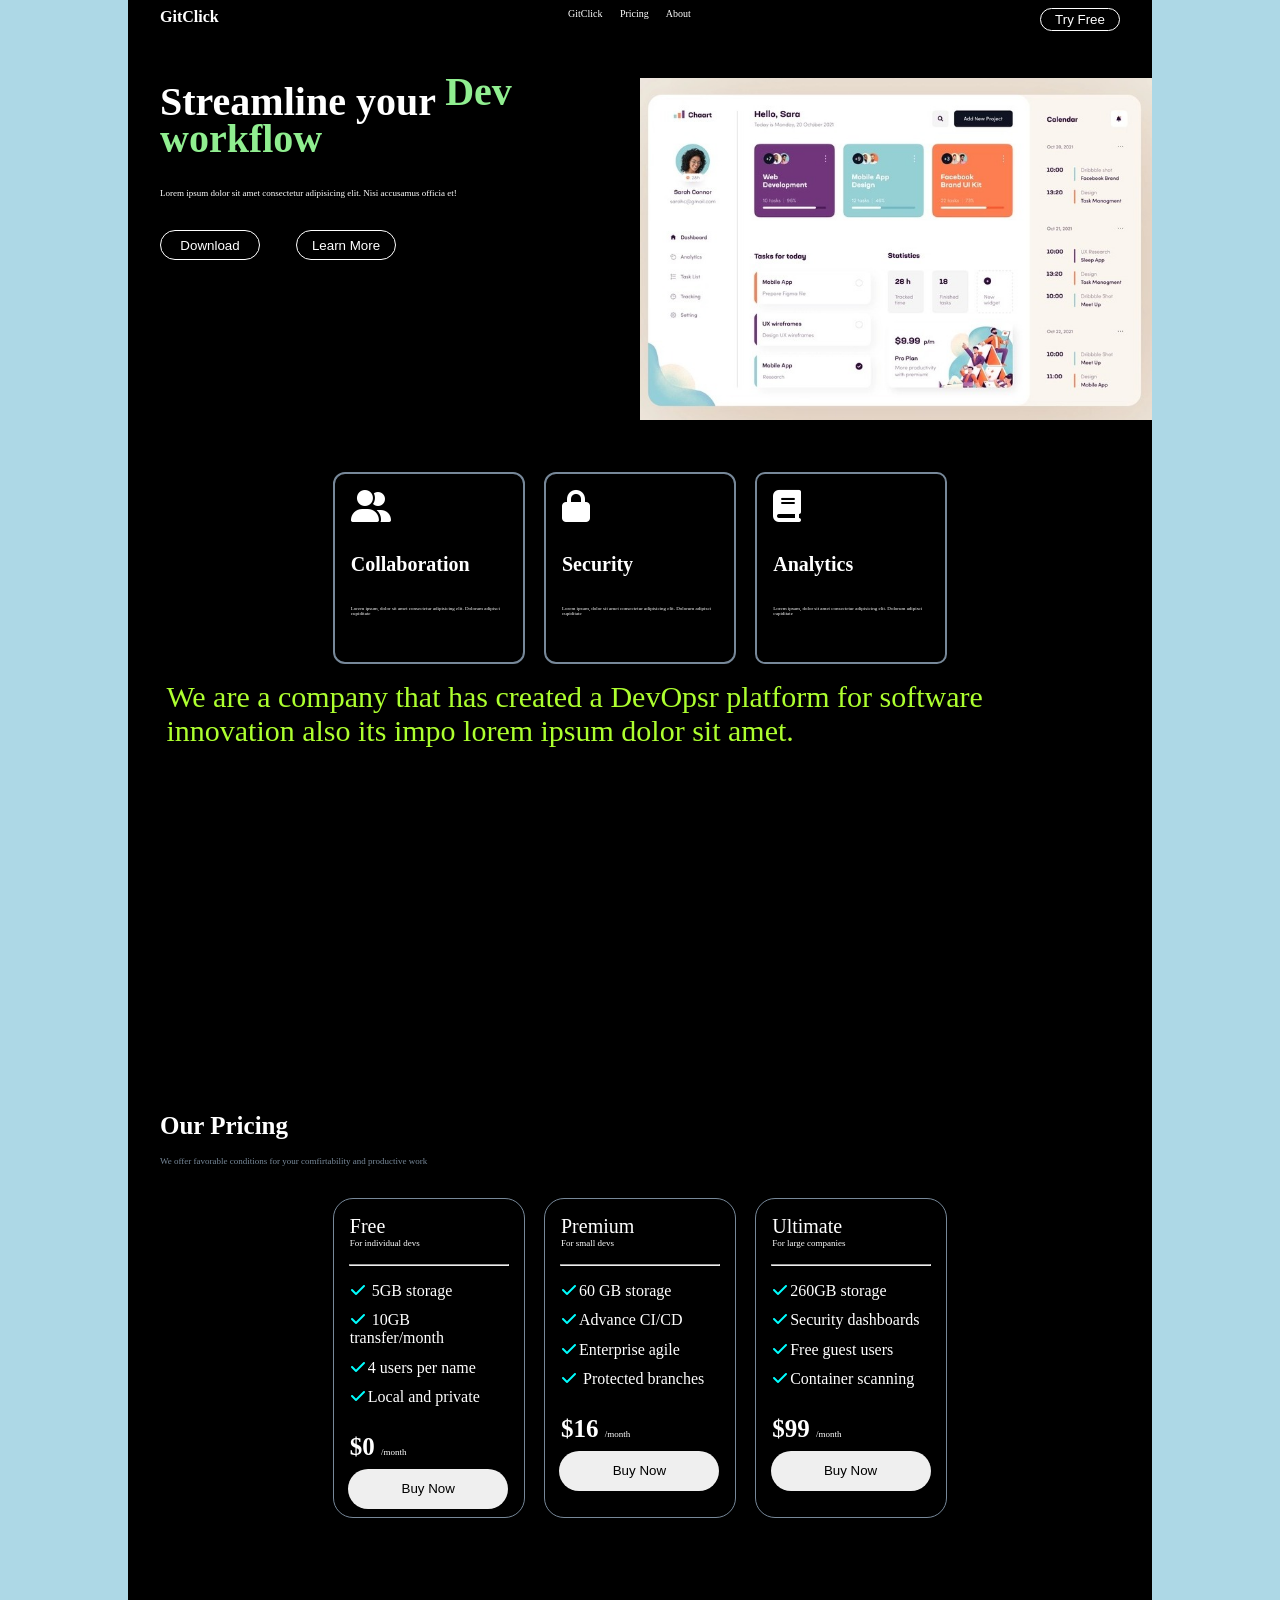
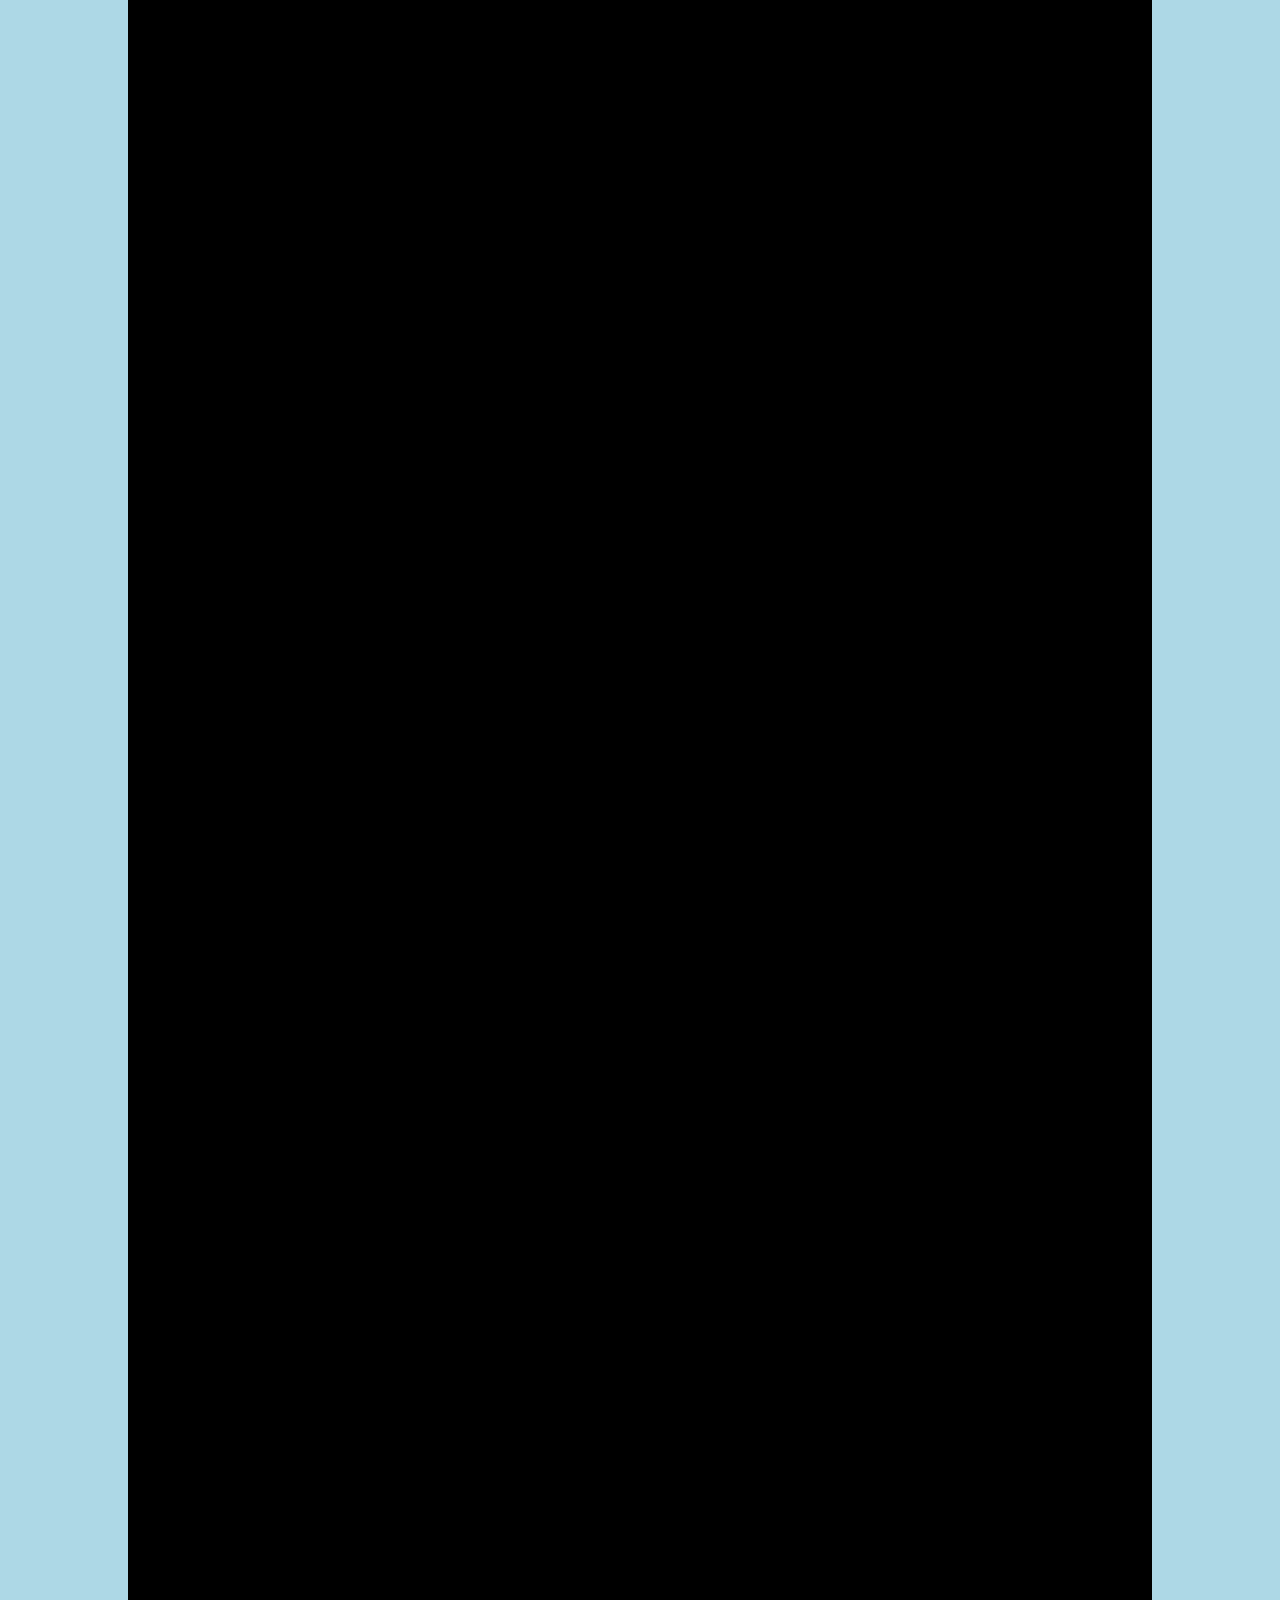
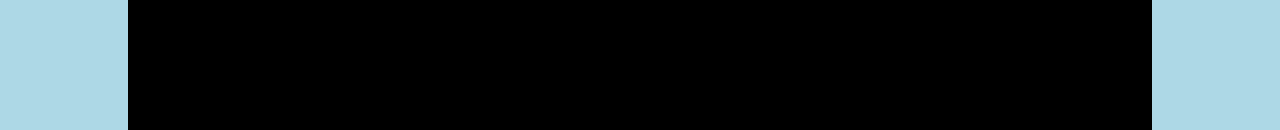
==== index.html @ 6a8b010f "added files" ====
<!DOCTYPE html>
<html lang="en">
<head>
    <meta charset="UTF-8">
    <meta http-equiv="X-UA-Compatible" content="IE=edge">
    <meta name="viewport" content="width=device-width, initial-scale=1.0">
    <title>Challenge</title>
    <link rel="stylesheet" href="./styles.css">
    <link rel="stylesheet" href="./fa/brands.css">
    <link rel="stylesheet" href="./fa/solid.css">
    <link rel="stylesheet" href="./fa/fontawesome.css">
</head>
<body>
    <nav>
        <div class="first-p">
            <p>GitClick</p>
        </div>
        <div class="center">
            <p>GitClick   Pricing   About</p>
            <!-- <p>pricing</p>
            <p>About</p> -->
        </div>
        <div class="nav-button">
            <button>Try Free</button>
        </div>
    </nav>

    <main>
        <aside class="first-aside">
            <h2>Streamline your <span>Dev workflow</span> </h2>           
            <p>Lorem ipsum dolor sit amet consectetur adipisicing elit. Nisi accusamus officia et!</p>
            <div class="main-button">
                <button>Download</button>
                <button>Learn More</button>
            </div>
        </aside>
        <aside class="second-aside">
            <div class="image-container">
                <img src="./imgs/WhatsApp Image 2023-02-22 at 16.59.52.jpg" alt="">
            </div>
        </aside>
    </main>

    <article>
        <div class="collaboration">
            <i class="fa-solid fa-user-group fa-2x"></i>
            <h4>Collaboration</h4>
            <p>Lorem ipsum, dolor sit amet consectetur adipisicing elit. Dolorum adipisci cupiditate </p>
        </div>
        <div class="security">
            <i class="fa-solid fa-lock fa-2x"></i>
            <h4>Security</h4>
            <p>Lorem ipsum, dolor sit amet consectetur adipisicing elit. Dolorum adipisci cupiditate </p>

        </div>
        <div class="analytics">
            <i class="fa-solid fa-book fa-2x"></i>
            <h4>Analytics</h4>
            <p>Lorem ipsum, dolor sit amet consectetur adipisicing elit. Dolorum adipisci cupiditate </p>
        </div>
    </article>

    <div class="company">
        <p>We are a company that has created a DevOpsr platform for software innovation also its impo lorem ipsum dolor sit amet.</p>
        <div class="images"></div>
    </div>

    <div class="our">
        <p>Our Pricing</p>
        <p>We offer favorable conditions for your comfirtability and productive work</p>
    </div>

    <div class="groups">
        <div class="free">
            <div class="free-text">

                <p>Free</p>
                <p>For individual devs</p>
            </div>
            <hr>
            <div class="check-container">                
                            <p>
                            <i class="fa-solid fa-check"></i> 5GB storage
                            </p>
                            <p>
                                <i class="fa-solid fa-check"></i> 10GB transfer/month
                            </p>
                            <p>
                                <i class="fa-solid fa-check"></i>4 users per name
                            </p>
                            <p>
                                <i class="fa-solid fa-check"></i>Local and private
                            </p>
            </div>
            <div class="zero-dollar">
                <p>$0 <span class="month">/month</span></p>
            </div>
            <button>Buy Now</button>
        </div>
        <div class="Premium">
            <div class="premium-text">
                <p>Premium</p>
                <p>For small devs</p>
            </div>
            <hr>
            <div class="check-container">
                <p>
                    <i class="fa-solid fa-check"></i>60 GB storage
                </p>
                <p>
                    <i class="fa-solid fa-check"></i>Advance CI/CD
                </p>
                <p>
                    <i class="fa-solid fa-check"></i>Enterprise agile
                </p>
                <p>
                    <i class="fa-solid fa-check"></i> Protected branches
                </p>
            </div>
            <div class="zero-dollar">
                <p>$16 <span class="month">/month</span></p>
            </div>
            <button>Buy Now</button>


        </div>
        <div class="Ultimate">
            <div class="ultimate-text">
                <p>Ultimate</p>
                <p>For large companies</p>
            </div>
            <hr>
            <div class="check-container">
                <p>
                    <i class="fa-solid fa-check"></i>260GB storage
                </p>
                <p>
                    <i class="fa-solid fa-check"></i>Security dashboards
                </p>
                <p>
                    <i class="fa-solid fa-check"></i>Free guest users
                </p>
                <p>
                    <i class="fa-solid fa-check"></i>Container scanning
                </p>
            </div>
            <div class="zero-dollar">
                <p>$99 <span class="month">/month</span></p>
            </div>
            <button>Buy Now</button>


        </div>
    </div>

    
</body>
</html>
---- styles.css ----
* {
    padding: 0;
    margin: 0;
    box-sizing: border-box;
}

html {
    max-width: 100vw;
    height: 100vh;
    background: lightblue
}

body {
    width: 80%;
    height: 370%;
    background: black;
    margin-inline: auto;
}

p, h2{
    color: white;
}

/* NAV */

nav {
    width: 100%;
    height: 30px;
    display: flex;
    justify-content: space-between;
    padding: .5rem 2rem;
}

nav > .first-p > p {
    font-weight: bold;
}

nav > .center > p{
    word-spacing: 15px;
    font-weight: 100;
    font-size: 10px;
}

nav > .nav-button> button {
    color: white;
    background: black;
    border: solid 1px white;
    width: 80px;
    padding: .2rem;
    border-radius: 20px;
}

/* MAIN */

main {
    margin-top: 3rem;
    display: flex;
}

aside {
    width: 50%;
}

.first-aside > h2 {
    font-size: 40px;
    font-weight:900;
    margin-left:2rem ;
    margin-bottom: 1rem;
}

.first-aside > h2 > span {
    color: lightgreen;
    position: relative;
    bottom: 10px;
}

.first-aside > p {
    margin-left: 2rem;
    margin-right: 1rem;
    font-size: 9px;
}

.first-aside > .main-button > button {
    color: white;
    background:black;
    margin-left: 2rem;
    border: solid 1px white;
    width: 100px;
    height: 30px;
    border-radius: 20px;
    margin-top: 2rem;
}

.first-aside > .main-button > button:hover {
    background: white;
    color: black;
}

.second-aside > .image-container > img {
    width: 100% ;
}

/* ARTICLE */

article {
    width: 100%;
    display: flex;
    justify-content: center;
    gap: 1.2rem;
    margin-top: 3rem;

    
}

h4  {
    color: white;
    font-size: 20px;
}

.collaboration {
    width: 12rem;
    height: 12rem;
    border: solid 2px lightslategray;
    border-radius: 12px;
    display: grid;
    padding: 1rem;
}

.collaboration > p {
    font-size: 5px;

}

.security {
    width: 12rem;
    height: 12rem;
    border: solid 2px lightslategray;
    border-radius: 12px;
    display: grid;
    padding: 1rem;

}

.security > p {
    font-size: 5px;
    
}

.analytics {
    width: 12rem;
    height: 12rem;
    border: solid 2px lightslategray;
    border-radius: 10px;
    display: grid;
    padding: 1rem;
}

.analytics> p {
    font-size: 5px;
    
}

.fa-solid {
    color: white;
}

/* COMPANY */

.company {
    width: 90%;
    margin-top: 1rem;
}

.company > p {
    color: greenyellow;
    font-size: 30px;
    margin-left: 2.4rem;
}

.company > .images {
    width: 100%;
    height: 300px;
    background-image: url(./imgs/yu-hai-ykI7BeSWgMo-unsplash.jpg);
    background-position: center;
    background-size: cover;
    margin-left: 2rem;
    margin-top: 2rem;
}

/* OUR */

.our {
    width: 35%;
    margin-left: 2rem;
    margin-top: 2rem;
}

.our >p:first-child {
    font-size: 25px;
    font-weight: bold;
    margin-bottom: 1rem;
}

.our > p:last-child {
    font-size: 9px;
    color: lightslategray;
}

/* GROUPS */

.groups {
    width: 100%;
    display: flex;
    justify-content: center;
    gap: 1.2rem;
    margin-top: 2rem;
}

.groups > .free {
    width: 12rem;
    height: 20rem;
    border: solid 1px lightslategray;
    border-radius: 20px;
}

.free > .free-text {
    padding: 1rem
}

.free > .free-text p:first-child  {
    font-size: 20px;
}

.free > .free-text p:last-child  {
    font-size: 9px;
}

.free > button {
    width: 10rem;
    height: 2.5rem;
    border-radius: 20px;
    margin-top: .5rem;
    margin-left: .9rem;
    border: 0;
}

.free:hover {
    background: lightgreen;
    color: white;
}

.groups > .Premium {
    width: 12rem;
    height: 20rem;
    border: solid 1px lightslategray;
    border-radius: 20px;
}

.Premium > .premium-text {
    padding: 1rem;
}

.Premium > .premium-text p:first-child  {
    font-size: 20px;
}

.Premium > .premium-text p:last-child  {
    font-size: 9px;
}

.Premium > button {
    width: 10rem;
    height: 2.5rem;
    border-radius: 20px;
    margin-top: .5rem;
    margin-left: .9rem;
    border: 0;
}

.Premium:hover {
    background: lightgreen;
    color: black;
}

.groups > .Ultimate {
    width: 12rem;
    height: 20rem;
    border: solid 1px lightslategray;
    border-radius: 20px;
}

.Ultimate > .ultimate-text {
    padding: 1rem;
}

.Ultimate > .ultimate-text p:first-child  {
    font-size: 20px;
}

.Ultimate > .ultimate-text p:last-child  {
    font-size: 9px;
}

.Ultimate > button {
    width: 10rem;
    height: 2.5rem;
    border-radius: 20px;
    margin-top: .5rem;
    margin-left: .9rem;
    border: 0;
}

.Ultimate:hover {
    background: lightgreen;
    color: white;
}


hr {
    width: 10rem;
    /* border: px; */
    margin: auto;
    /* margin-top: 2rem; */
}

.check-container {
    padding: 1rem; 
}

.check-container > p {
    padding-bottom: .7rem;
}

.fa-check {
    color:aqua;
    margin-right: 2px;
}

.zero-dollar {
    margin-left: 1rem;
}

.zero-dollar > p {
    font-size: 25px;
    font-weight: bold;
}

.zero-dollar > p > .month {
    font-size: 9px;
    font-weight: 100;
}
---- fa/brands.css ----
/*!
 * Font Awesome Free 6.2.1 by @fontawesome - https://fontawesome.com
 * License - https://fontawesome.com/license/free (Icons: CC BY 4.0, Fonts: SIL OFL 1.1, Code: MIT License)
 * Copyright 2022 Fonticons, Inc.
 */
:root, :host {
  --fa-style-family-brands: 'Font Awesome 6 Brands';
  --fa-font-brands: normal 400 1em/1 'Font Awesome 6 Brands'; }

@font-face {
  font-family: 'Font Awesome 6 Brands';
  font-style: normal;
  font-weight: 400;
  font-display: block;
  src: url("../webfonts/fa-brands-400.woff2") format("woff2"), url("../webfonts/fa-brands-400.ttf") format("truetype"); }

.fab,
.fa-brands {
  font-weight: 400; }

.fa-monero:before {
  content: "\f3d0"; }

.fa-hooli:before {
  content: "\f427"; }

.fa-yelp:before {
  content: "\f1e9"; }

.fa-cc-visa:before {
  content: "\f1f0"; }

.fa-lastfm:before {
  content: "\f202"; }

.fa-shopware:before {
  content: "\f5b5"; }

.fa-creative-commons-nc:before {
  content: "\f4e8"; }

.fa-aws:before {
  content: "\f375"; }

.fa-redhat:before {
  content: "\f7bc"; }

.fa-yoast:before {
  content: "\f2b1"; }

.fa-cloudflare:before {
  content: "\e07d"; }

.fa-ups:before {
  content: "\f7e0"; }

.fa-wpexplorer:before {
  content: "\f2de"; }

.fa-dyalog:before {
  content: "\f399"; }

.fa-bity:before {
  content: "\f37a"; }

.fa-stackpath:before {
  content: "\f842"; }

.fa-buysellads:before {
  content: "\f20d"; }

.fa-first-order:before {
  content: "\f2b0"; }

.fa-modx:before {
  content: "\f285"; }

.fa-guilded:before {
  content: "\e07e"; }

.fa-vnv:before {
  content: "\f40b"; }

.fa-square-js:before {
  content: "\f3b9"; }

.fa-js-square:before {
  content: "\f3b9"; }

.fa-microsoft:before {
  content: "\f3ca"; }

.fa-qq:before {
  content: "\f1d6"; }

.fa-orcid:before {
  content: "\f8d2"; }

.fa-java:before {
  content: "\f4e4"; }

.fa-invision:before {
  content: "\f7b0"; }

.fa-creative-commons-pd-alt:before {
  content: "\f4ed"; }

.fa-centercode:before {
  content: "\f380"; }

.fa-glide-g:before {
  content: "\f2a6"; }

.fa-drupal:before {
  content: "\f1a9"; }

.fa-hire-a-helper:before {
  content: "\f3b0"; }

.fa-creative-commons-by:before {
  content: "\f4e7"; }

.fa-unity:before {
  content: "\e049"; }

.fa-whmcs:before {
  content: "\f40d"; }

.fa-rocketchat:before {
  content: "\f3e8"; }

.fa-vk:before {
  content: "\f189"; }

.fa-untappd:before {
  content: "\f405"; }

.fa-mailchimp:before {
  content: "\f59e"; }

.fa-css3-alt:before {
  content: "\f38b"; }

.fa-square-reddit:before {
  content: "\f1a2"; }

.fa-reddit-square:before {
  content: "\f1a2"; }

.fa-vimeo-v:before {
  content: "\f27d"; }

.fa-contao:before {
  content: "\f26d"; }

.fa-square-font-awesome:before {
  content: "\e5ad"; }

.fa-deskpro:before {
  content: "\f38f"; }

.fa-sistrix:before {
  content: "\f3ee"; }

.fa-square-instagram:before {
  content: "\e055"; }

.fa-instagram-square:before {
  content: "\e055"; }

.fa-battle-net:before {
  content: "\f835"; }

.fa-the-red-yeti:before {
  content: "\f69d"; }

.fa-square-hacker-news:before {
  content: "\f3af"; }

.fa-hacker-news-square:before {
  content: "\f3af"; }

.fa-edge:before {
  content: "\f282"; }

.fa-napster:before {
  content: "\f3d2"; }

.fa-square-snapchat:before {
  content: "\f2ad"; }

.fa-snapchat-square:before {
  content: "\f2ad"; }

.fa-google-plus-g:before {
  content: "\f0d5"; }

.fa-artstation:before {
  content: "\f77a"; }

.fa-markdown:before {
  content: "\f60f"; }

.fa-sourcetree:before {
  content: "\f7d3"; }

.fa-google-plus:before {
  content: "\f2b3"; }

.fa-diaspora:before {
  content: "\f791"; }

.fa-foursquare:before {
  content: "\f180"; }

.fa-stack-overflow:before {
  content: "\f16c"; }

.fa-github-alt:before {
  content: "\f113"; }

.fa-phoenix-squadron:before {
  content: "\f511"; }

.fa-pagelines:before {
  content: "\f18c"; }

.fa-algolia:before {
  content: "\f36c"; }

.fa-red-river:before {
  content: "\f3e3"; }

.fa-creative-commons-sa:before {
  content: "\f4ef"; }

.fa-safari:before {
  content: "\f267"; }

.fa-google:before {
  content: "\f1a0"; }

.fa-square-font-awesome-stroke:before {
  content: "\f35c"; }

.fa-font-awesome-alt:before {
  content: "\f35c"; }

.fa-atlassian:before {
  content: "\f77b"; }

.fa-linkedin-in:before {
  content: "\f0e1"; }

.fa-digital-ocean:before {
  content: "\f391"; }

.fa-nimblr:before {
  content: "\f5a8"; }

.fa-chromecast:before {
  content: "\f838"; }

.fa-evernote:before {
  content: "\f839"; }

.fa-hacker-news:before {
  content: "\f1d4"; }

.fa-creative-commons-sampling:before {
  content: "\f4f0"; }

.fa-adversal:before {
  content: "\f36a"; }

.fa-creative-commons:before {
  content: "\f25e"; }

.fa-watchman-monitoring:before {
  content: "\e087"; }

.fa-fonticons:before {
  content: "\f280"; }

.fa-weixin:before {
  content: "\f1d7"; }

.fa-shirtsinbulk:before {
  content: "\f214"; }

.fa-codepen:before {
  content: "\f1cb"; }

.fa-git-alt:before {
  content: "\f841"; }

.fa-lyft:before {
  content: "\f3c3"; }

.fa-rev:before {
  content: "\f5b2"; }

.fa-windows:before {
  content: "\f17a"; }

.fa-wizards-of-the-coast:before {
  content: "\f730"; }

.fa-square-viadeo:before {
  content: "\f2aa"; }

.fa-viadeo-square:before {
  content: "\f2aa"; }

.fa-meetup:before {
  content: "\f2e0"; }

.fa-centos:before {
  content: "\f789"; }

.fa-adn:before {
  content: "\f170"; }

.fa-cloudsmith:before {
  content: "\f384"; }

.fa-pied-piper-alt:before {
  content: "\f1a8"; }

.fa-square-dribbble:before {
  content: "\f397"; }

.fa-dribbble-square:before {
  content: "\f397"; }

.fa-codiepie:before {
  content: "\f284"; }

.fa-node:before {
  content: "\f419"; }

.fa-mix:before {
  content: "\f3cb"; }

.fa-steam:before {
  content: "\f1b6"; }

.fa-cc-apple-pay:before {
  content: "\f416"; }

.fa-scribd:before {
  content: "\f28a"; }

.fa-openid:before {
  content: "\f19b"; }

.fa-instalod:before {
  content: "\e081"; }

.fa-expeditedssl:before {
  content: "\f23e"; }

.fa-sellcast:before {
  content: "\f2da"; }

.fa-square-twitter:before {
  content: "\f081"; }

.fa-twitter-square:before {
  content: "\f081"; }

.fa-r-project:before {
  content: "\f4f7"; }

.fa-delicious:before {
  content: "\f1a5"; }

.fa-freebsd:before {
  content: "\f3a4"; }

.fa-vuejs:before {
  content: "\f41f"; }

.fa-accusoft:before {
  content: "\f369"; }

.fa-ioxhost:before {
  content: "\f208"; }

.fa-fonticons-fi:before {
  content: "\f3a2"; }

.fa-app-store:before {
  content: "\f36f"; }

.fa-cc-mastercard:before {
  content: "\f1f1"; }

.fa-itunes-note:before {
  content: "\f3b5"; }

.fa-golang:before {
  content: "\e40f"; }

.fa-kickstarter:before {
  content: "\f3bb"; }

.fa-grav:before {
  content: "\f2d6"; }

.fa-weibo:before {
  content: "\f18a"; }

.fa-uncharted:before {
  content: "\e084"; }

.fa-firstdraft:before {
  content: "\f3a1"; }

.fa-square-youtube:before {
  content: "\f431"; }

.fa-youtube-square:before {
  content: "\f431"; }

.fa-wikipedia-w:before {
  content: "\f266"; }

.fa-wpressr:before {
  content: "\f3e4"; }

.fa-rendact:before {
  content: "\f3e4"; }

.fa-angellist:before {
  content: "\f209"; }

.fa-galactic-republic:before {
  content: "\f50c"; }

.fa-nfc-directional:before {
  content: "\e530"; }

.fa-skype:before {
  content: "\f17e"; }

.fa-joget:before {
  content: "\f3b7"; }

.fa-fedora:before {
  content: "\f798"; }

.fa-stripe-s:before {
  content: "\f42a"; }

.fa-meta:before {
  content: "\e49b"; }

.fa-laravel:before {
  content: "\f3bd"; }

.fa-hotjar:before {
  content: "\f3b1"; }

.fa-bluetooth-b:before {
  content: "\f294"; }

.fa-sticker-mule:before {
  content: "\f3f7"; }

.fa-creative-commons-zero:before {
  content: "\f4f3"; }

.fa-hips:before {
  content: "\f452"; }

.fa-behance:before {
  content: "\f1b4"; }

.fa-reddit:before {
  content: "\f1a1"; }

.fa-discord:before {
  content: "\f392"; }

.fa-chrome:before {
  content: "\f268"; }

.fa-app-store-ios:before {
  content: "\f370"; }

.fa-cc-discover:before {
  content: "\f1f2"; }

.fa-wpbeginner:before {
  content: "\f297"; }

.fa-confluence:before {
  content: "\f78d"; }

.fa-mdb:before {
  content: "\f8ca"; }

.fa-dochub:before {
  content: "\f394"; }

.fa-accessible-icon:before {
  content: "\f368"; }

.fa-ebay:before {
  content: "\f4f4"; }

.fa-amazon:before {
  content: "\f270"; }

.fa-unsplash:before {
  content: "\e07c"; }

.fa-yarn:before {
  content: "\f7e3"; }

.fa-square-steam:before {
  content: "\f1b7"; }

.fa-steam-square:before {
  content: "\f1b7"; }

.fa-500px:before {
  content: "\f26e"; }

.fa-square-vimeo:before {
  content: "\f194"; }

.fa-vimeo-square:before {
  content: "\f194"; }

.fa-asymmetrik:before {
  content: "\f372"; }

.fa-font-awesome:before {
  content: "\f2b4"; }

.fa-font-awesome-flag:before {
  content: "\f2b4"; }

.fa-font-awesome-logo-full:before {
  content: "\f2b4"; }

.fa-gratipay:before {
  content: "\f184"; }

.fa-apple:before {
  content: "\f179"; }

.fa-hive:before {
  content: "\e07f"; }

.fa-gitkraken:before {
  content: "\f3a6"; }

.fa-keybase:before {
  content: "\f4f5"; }

.fa-apple-pay:before {
  content: "\f415"; }

.fa-padlet:before {
  content: "\e4a0"; }

.fa-amazon-pay:before {
  content: "\f42c"; }

.fa-square-github:before {
  content: "\f092"; }

.fa-github-square:before {
  content: "\f092"; }

.fa-stumbleupon:before {
  content: "\f1a4"; }

.fa-fedex:before {
  content: "\f797"; }

.fa-phoenix-framework:before {
  content: "\f3dc"; }

.fa-shopify:before {
  content: "\e057"; }

.fa-neos:before {
  content: "\f612"; }

.fa-hackerrank:before {
  content: "\f5f7"; }

.fa-researchgate:before {
  content: "\f4f8"; }

.fa-swift:before {
  content: "\f8e1"; }

.fa-angular:before {
  content: "\f420"; }

.fa-speakap:before {
  content: "\f3f3"; }

.fa-angrycreative:before {
  content: "\f36e"; }

.fa-y-combinator:before {
  content: "\f23b"; }

.fa-empire:before {
  content: "\f1d1"; }

.fa-envira:before {
  content: "\f299"; }

.fa-square-gitlab:before {
  content: "\e5ae"; }

.fa-gitlab-square:before {
  content: "\e5ae"; }

.fa-studiovinari:before {
  content: "\f3f8"; }

.fa-pied-piper:before {
  content: "\f2ae"; }

.fa-wordpress:before {
  content: "\f19a"; }

.fa-product-hunt:before {
  content: "\f288"; }

.fa-firefox:before {
  content: "\f269"; }

.fa-linode:before {
  content: "\f2b8"; }

.fa-goodreads:before {
  content: "\f3a8"; }

.fa-square-odnoklassniki:before {
  content: "\f264"; }

.fa-odnoklassniki-square:before {
  content: "\f264"; }

.fa-jsfiddle:before {
  content: "\f1cc"; }

.fa-sith:before {
  content: "\f512"; }

.fa-themeisle:before {
  content: "\f2b2"; }

.fa-page4:before {
  content: "\f3d7"; }

.fa-hashnode:before {
  content: "\e499"; }

.fa-react:before {
  content: "\f41b"; }

.fa-cc-paypal:before {
  content: "\f1f4"; }

.fa-squarespace:before {
  content: "\f5be"; }

.fa-cc-stripe:before {
  content: "\f1f5"; }

.fa-creative-commons-share:before {
  content: "\f4f2"; }

.fa-bitcoin:before {
  content: "\f379"; }

.fa-keycdn:before {
  content: "\f3ba"; }

.fa-opera:before {
  content: "\f26a"; }

.fa-itch-io:before {
  content: "\f83a"; }

.fa-umbraco:before {
  content: "\f8e8"; }

.fa-galactic-senate:before {
  content: "\f50d"; }

.fa-ubuntu:before {
  content: "\f7df"; }

.fa-draft2digital:before {
  content: "\f396"; }

.fa-stripe:before {
  content: "\f429"; }

.fa-houzz:before {
  content: "\f27c"; }

.fa-gg:before {
  content: "\f260"; }

.fa-dhl:before {
  content: "\f790"; }

.fa-square-pinterest:before {
  content: "\f0d3"; }

.fa-pinterest-square:before {
  content: "\f0d3"; }

.fa-xing:before {
  content: "\f168"; }

.fa-blackberry:before {
  content: "\f37b"; }

.fa-creative-commons-pd:before {
  content: "\f4ec"; }

.fa-playstation:before {
  content: "\f3df"; }

.fa-quinscape:before {
  content: "\f459"; }

.fa-less:before {
  content: "\f41d"; }

.fa-blogger-b:before {
  content: "\f37d"; }

.fa-opencart:before {
  content: "\f23d"; }

.fa-vine:before {
  content: "\f1ca"; }

.fa-paypal:before {
  content: "\f1ed"; }

.fa-gitlab:before {
  content: "\f296"; }

.fa-typo3:before {
  content: "\f42b"; }

.fa-reddit-alien:before {
  content: "\f281"; }

.fa-yahoo:before {
  content: "\f19e"; }

.fa-dailymotion:before {
  content: "\e052"; }

.fa-affiliatetheme:before {
  content: "\f36b"; }

.fa-pied-piper-pp:before {
  content: "\f1a7"; }

.fa-bootstrap:before {
  content: "\f836"; }

.fa-odnoklassniki:before {
  content: "\f263"; }

.fa-nfc-symbol:before {
  content: "\e531"; }

.fa-ethereum:before {
  content: "\f42e"; }

.fa-speaker-deck:before {
  content: "\f83c"; }

.fa-creative-commons-nc-eu:before {
  content: "\f4e9"; }

.fa-patreon:before {
  content: "\f3d9"; }

.fa-avianex:before {
  content: "\f374"; }

.fa-ello:before {
  content: "\f5f1"; }

.fa-gofore:before {
  content: "\f3a7"; }

.fa-bimobject:before {
  content: "\f378"; }

.fa-facebook-f:before {
  content: "\f39e"; }

.fa-square-google-plus:before {
  content: "\f0d4"; }

.fa-google-plus-square:before {
  content: "\f0d4"; }

.fa-mandalorian:before {
  content: "\f50f"; }

.fa-first-order-alt:before {
  content: "\f50a"; }

.fa-osi:before {
  content: "\f41a"; }

.fa-google-wallet:before {
  content: "\f1ee"; }

.fa-d-and-d-beyond:before {
  content: "\f6ca"; }

.fa-periscope:before {
  content: "\f3da"; }

.fa-fulcrum:before {
  content: "\f50b"; }

.fa-cloudscale:before {
  content: "\f383"; }

.fa-forumbee:before {
  content: "\f211"; }

.fa-mizuni:before {
  content: "\f3cc"; }

.fa-schlix:before {
  content: "\f3ea"; }

.fa-square-xing:before {
  content: "\f169"; }

.fa-xing-square:before {
  content: "\f169"; }

.fa-bandcamp:before {
  content: "\f2d5"; }

.fa-wpforms:before {
  content: "\f298"; }

.fa-cloudversify:before {
  content: "\f385"; }

.fa-usps:before {
  content: "\f7e1"; }

.fa-megaport:before {
  content: "\f5a3"; }

.fa-magento:before {
  content: "\f3c4"; }

.fa-spotify:before {
  content: "\f1bc"; }

.fa-optin-monster:before {
  content: "\f23c"; }

.fa-fly:before {
  content: "\f417"; }

.fa-aviato:before {
  content: "\f421"; }

.fa-itunes:before {
  content: "\f3b4"; }

.fa-cuttlefish:before {
  content: "\f38c"; }

.fa-blogger:before {
  content: "\f37c"; }

.fa-flickr:before {
  content: "\f16e"; }

.fa-viber:before {
  content: "\f409"; }

.fa-soundcloud:before {
  content: "\f1be"; }

.fa-digg:before {
  content: "\f1a6"; }

.fa-tencent-weibo:before {
  content: "\f1d5"; }

.fa-symfony:before {
  content: "\f83d"; }

.fa-maxcdn:before {
  content: "\f136"; }

.fa-etsy:before {
  content: "\f2d7"; }

.fa-facebook-messenger:before {
  content: "\f39f"; }

.fa-audible:before {
  content: "\f373"; }

.fa-think-peaks:before {
  content: "\f731"; }

.fa-bilibili:before {
  content: "\e3d9"; }

.fa-erlang:before {
  content: "\f39d"; }

.fa-cotton-bureau:before {
  content: "\f89e"; }

.fa-dashcube:before {
  content: "\f210"; }

.fa-42-group:before {
  content: "\e080"; }

.fa-innosoft:before {
  content: "\e080"; }

.fa-stack-exchange:before {
  content: "\f18d"; }

.fa-elementor:before {
  content: "\f430"; }

.fa-square-pied-piper:before {
  content: "\e01e"; }

.fa-pied-piper-square:before {
  content: "\e01e"; }

.fa-creative-commons-nd:before {
  content: "\f4eb"; }

.fa-palfed:before {
  content: "\f3d8"; }

.fa-superpowers:before {
  content: "\f2dd"; }

.fa-resolving:before {
  content: "\f3e7"; }

.fa-xbox:before {
  content: "\f412"; }

.fa-searchengin:before {
  content: "\f3eb"; }

.fa-tiktok:before {
  content: "\e07b"; }

.fa-square-facebook:before {
  content: "\f082"; }

.fa-facebook-square:before {
  content: "\f082"; }

.fa-renren:before {
  content: "\f18b"; }

.fa-linux:before {
  content: "\f17c"; }

.fa-glide:before {
  content: "\f2a5"; }

.fa-linkedin:before {
  content: "\f08c"; }

.fa-hubspot:before {
  content: "\f3b2"; }

.fa-deploydog:before {
  content: "\f38e"; }

.fa-twitch:before {
  content: "\f1e8"; }

.fa-ravelry:before {
  content: "\f2d9"; }

.fa-mixer:before {
  content: "\e056"; }

.fa-square-lastfm:before {
  content: "\f203"; }

.fa-lastfm-square:before {
  content: "\f203"; }

.fa-vimeo:before {
  content: "\f40a"; }

.fa-mendeley:before {
  content: "\f7b3"; }

.fa-uniregistry:before {
  content: "\f404"; }

.fa-figma:before {
  content: "\f799"; }

.fa-creative-commons-remix:before {
  content: "\f4ee"; }

.fa-cc-amazon-pay:before {
  content: "\f42d"; }

.fa-dropbox:before {
  content: "\f16b"; }

.fa-instagram:before {
  content: "\f16d"; }

.fa-cmplid:before {
  content: "\e360"; }

.fa-facebook:before {
  content: "\f09a"; }

.fa-gripfire:before {
  content: "\f3ac"; }

.fa-jedi-order:before {
  content: "\f50e"; }

.fa-uikit:before {
  content: "\f403"; }

.fa-fort-awesome-alt:before {
  content: "\f3a3"; }

.fa-phabricator:before {
  content: "\f3db"; }

.fa-ussunnah:before {
  content: "\f407"; }

.fa-earlybirds:before {
  content: "\f39a"; }

.fa-trade-federation:before {
  content: "\f513"; }

.fa-autoprefixer:before {
  content: "\f41c"; }

.fa-whatsapp:before {
  content: "\f232"; }

.fa-slideshare:before {
  content: "\f1e7"; }

.fa-google-play:before {
  content: "\f3ab"; }

.fa-viadeo:before {
  content: "\f2a9"; }

.fa-line:before {
  content: "\f3c0"; }

.fa-google-drive:before {
  content: "\f3aa"; }

.fa-servicestack:before {
  content: "\f3ec"; }

.fa-simplybuilt:before {
  content: "\f215"; }

.fa-bitbucket:before {
  content: "\f171"; }

.fa-imdb:before {
  content: "\f2d8"; }

.fa-deezer:before {
  content: "\e077"; }

.fa-raspberry-pi:before {
  content: "\f7bb"; }

.fa-jira:before {
  content: "\f7b1"; }

.fa-docker:before {
  content: "\f395"; }

.fa-screenpal:before {
  content: "\e570"; }

.fa-bluetooth:before {
  content: "\f293"; }

.fa-gitter:before {
  content: "\f426"; }

.fa-d-and-d:before {
  content: "\f38d"; }

.fa-microblog:before {
  content: "\e01a"; }

.fa-cc-diners-club:before {
  content: "\f24c"; }

.fa-gg-circle:before {
  content: "\f261"; }

.fa-pied-piper-hat:before {
  content: "\f4e5"; }

.fa-kickstarter-k:before {
  content: "\f3bc"; }

.fa-yandex:before {
  content: "\f413"; }

.fa-readme:before {
  content: "\f4d5"; }

.fa-html5:before {
  content: "\f13b"; }

.fa-sellsy:before {
  content: "\f213"; }

.fa-sass:before {
  content: "\f41e"; }

.fa-wirsindhandwerk:before {
  content: "\e2d0"; }

.fa-wsh:before {
  content: "\e2d0"; }

.fa-buromobelexperte:before {
  content: "\f37f"; }

.fa-salesforce:before {
  content: "\f83b"; }

.fa-octopus-deploy:before {
  content: "\e082"; }

.fa-medapps:before {
  content: "\f3c6"; }

.fa-ns8:before {
  content: "\f3d5"; }

.fa-pinterest-p:before {
  content: "\f231"; }

.fa-apper:before {
  content: "\f371"; }

.fa-fort-awesome:before {
  content: "\f286"; }

.fa-waze:before {
  content: "\f83f"; }

.fa-cc-jcb:before {
  content: "\f24b"; }

.fa-snapchat:before {
  content: "\f2ab"; }

.fa-snapchat-ghost:before {
  content: "\f2ab"; }

.fa-fantasy-flight-games:before {
  content: "\f6dc"; }

.fa-rust:before {
  content: "\e07a"; }

.fa-wix:before {
  content: "\f5cf"; }

.fa-square-behance:before {
  content: "\f1b5"; }

.fa-behance-square:before {
  content: "\f1b5"; }

.fa-supple:before {
  content: "\f3f9"; }

.fa-rebel:before {
  content: "\f1d0"; }

.fa-css3:before {
  content: "\f13c"; }

.fa-staylinked:before {
  content: "\f3f5"; }

.fa-kaggle:before {
  content: "\f5fa"; }

.fa-space-awesome:before {
  content: "\e5ac"; }

.fa-deviantart:before {
  content: "\f1bd"; }

.fa-cpanel:before {
  content: "\f388"; }

.fa-goodreads-g:before {
  content: "\f3a9"; }

.fa-square-git:before {
  content: "\f1d2"; }

.fa-git-square:before {
  content: "\f1d2"; }

.fa-square-tumblr:before {
  content: "\f174"; }

.fa-tumblr-square:before {
  content: "\f174"; }

.fa-trello:before {
  content: "\f181"; }

.fa-creative-commons-nc-jp:before {
  content: "\f4ea"; }

.fa-get-pocket:before {
  content: "\f265"; }

.fa-perbyte:before {
  content: "\e083"; }

.fa-grunt:before {
  content: "\f3ad"; }

.fa-weebly:before {
  content: "\f5cc"; }

.fa-connectdevelop:before {
  content: "\f20e"; }

.fa-leanpub:before {
  content: "\f212"; }

.fa-black-tie:before {
  content: "\f27e"; }

.fa-themeco:before {
  content: "\f5c6"; }

.fa-python:before {
  content: "\f3e2"; }

.fa-android:before {
  content: "\f17b"; }

.fa-bots:before {
  content: "\e340"; }

.fa-free-code-camp:before {
  content: "\f2c5"; }

.fa-hornbill:before {
  content: "\f592"; }

.fa-js:before {
  content: "\f3b8"; }

.fa-ideal:before {
  content: "\e013"; }

.fa-git:before {
  content: "\f1d3"; }

.fa-dev:before {
  content: "\f6cc"; }

.fa-sketch:before {
  content: "\f7c6"; }

.fa-yandex-international:before {
  content: "\f414"; }

.fa-cc-amex:before {
  content: "\f1f3"; }

.fa-uber:before {
  content: "\f402"; }

.fa-github:before {
  content: "\f09b"; }

.fa-php:before {
  content: "\f457"; }

.fa-alipay:before {
  content: "\f642"; }

.fa-youtube:before {
  content: "\f167"; }

.fa-skyatlas:before {
  content: "\f216"; }

.fa-firefox-browser:before {
  content: "\e007"; }

.fa-replyd:before {
  content: "\f3e6"; }

.fa-suse:before {
  content: "\f7d6"; }

.fa-jenkins:before {
  content: "\f3b6"; }

.fa-twitter:before {
  content: "\f099"; }

.fa-rockrms:before {
  content: "\f3e9"; }

.fa-pinterest:before {
  content: "\f0d2"; }

.fa-buffer:before {
  content: "\f837"; }

.fa-npm:before {
  content: "\f3d4"; }

.fa-yammer:before {
  content: "\f840"; }

.fa-btc:before {
  content: "\f15a"; }

.fa-dribbble:before {
  content: "\f17d"; }

.fa-stumbleupon-circle:before {
  content: "\f1a3"; }

.fa-internet-explorer:before {
  content: "\f26b"; }

.fa-telegram:before {
  content: "\f2c6"; }

.fa-telegram-plane:before {
  content: "\f2c6"; }

.fa-old-republic:before {
  content: "\f510"; }

.fa-square-whatsapp:before {
  content: "\f40c"; }

.fa-whatsapp-square:before {
  content: "\f40c"; }

.fa-node-js:before {
  content: "\f3d3"; }

.fa-edge-legacy:before {
  content: "\e078"; }

.fa-slack:before {
  content: "\f198"; }

.fa-slack-hash:before {
  content: "\f198"; }

.fa-medrt:before {
  content: "\f3c8"; }

.fa-usb:before {
  content: "\f287"; }

.fa-tumblr:before {
  content: "\f173"; }

.fa-vaadin:before {
  content: "\f408"; }

.fa-quora:before {
  content: "\f2c4"; }

.fa-reacteurope:before {
  content: "\f75d"; }

.fa-medium:before {
  content: "\f23a"; }

.fa-medium-m:before {
  content: "\f23a"; }

.fa-amilia:before {
  content: "\f36d"; }

.fa-mixcloud:before {
  content: "\f289"; }

.fa-flipboard:before {
  content: "\f44d"; }

.fa-viacoin:before {
  content: "\f237"; }

.fa-critical-role:before {
  content: "\f6c9"; }

.fa-sitrox:before {
  content: "\e44a"; }

.fa-discourse:before {
  content: "\f393"; }

.fa-joomla:before {
  content: "\f1aa"; }

.fa-mastodon:before {
  content: "\f4f6"; }

.fa-airbnb:before {
  content: "\f834"; }

.fa-wolf-pack-battalion:before {
  content: "\f514"; }

.fa-buy-n-large:before {
  content: "\f8a6"; }

.fa-gulp:before {
  content: "\f3ae"; }

.fa-creative-commons-sampling-plus:before {
  content: "\f4f1"; }

.fa-strava:before {
  content: "\f428"; }

.fa-ember:before {
  content: "\f423"; }

.fa-canadian-maple-leaf:before {
  content: "\f785"; }

.fa-teamspeak:before {
  content: "\f4f9"; }

.fa-pushed:before {
  content: "\f3e1"; }

.fa-wordpress-simple:before {
  content: "\f411"; }

.fa-nutritionix:before {
  content: "\f3d6"; }

.fa-wodu:before {
  content: "\e088"; }

.fa-google-pay:before {
  content: "\e079"; }

.fa-intercom:before {
  content: "\f7af"; }

.fa-zhihu:before {
  content: "\f63f"; }

.fa-korvue:before {
  content: "\f42f"; }

.fa-pix:before {
  content: "\e43a"; }

.fa-steam-symbol:before {
  content: "\f3f6"; }
---- fa/solid.css ----
/*!
 * Font Awesome Free 6.2.1 by @fontawesome - https://fontawesome.com
 * License - https://fontawesome.com/license/free (Icons: CC BY 4.0, Fonts: SIL OFL 1.1, Code: MIT License)
 * Copyright 2022 Fonticons, Inc.
 */
:root, :host {
  --fa-style-family-classic: 'Font Awesome 6 Free';
  --fa-font-solid: normal 900 1em/1 'Font Awesome 6 Free'; }

@font-face {
  font-family: 'Font Awesome 6 Free';
  font-style: normal;
  font-weight: 900;
  font-display: block;
  src: url("../webfonts/fa-solid-900.woff2") format("woff2"), url("../webfonts/fa-solid-900.ttf") format("truetype"); }

.fas,
.fa-solid {
  font-weight: 900; }
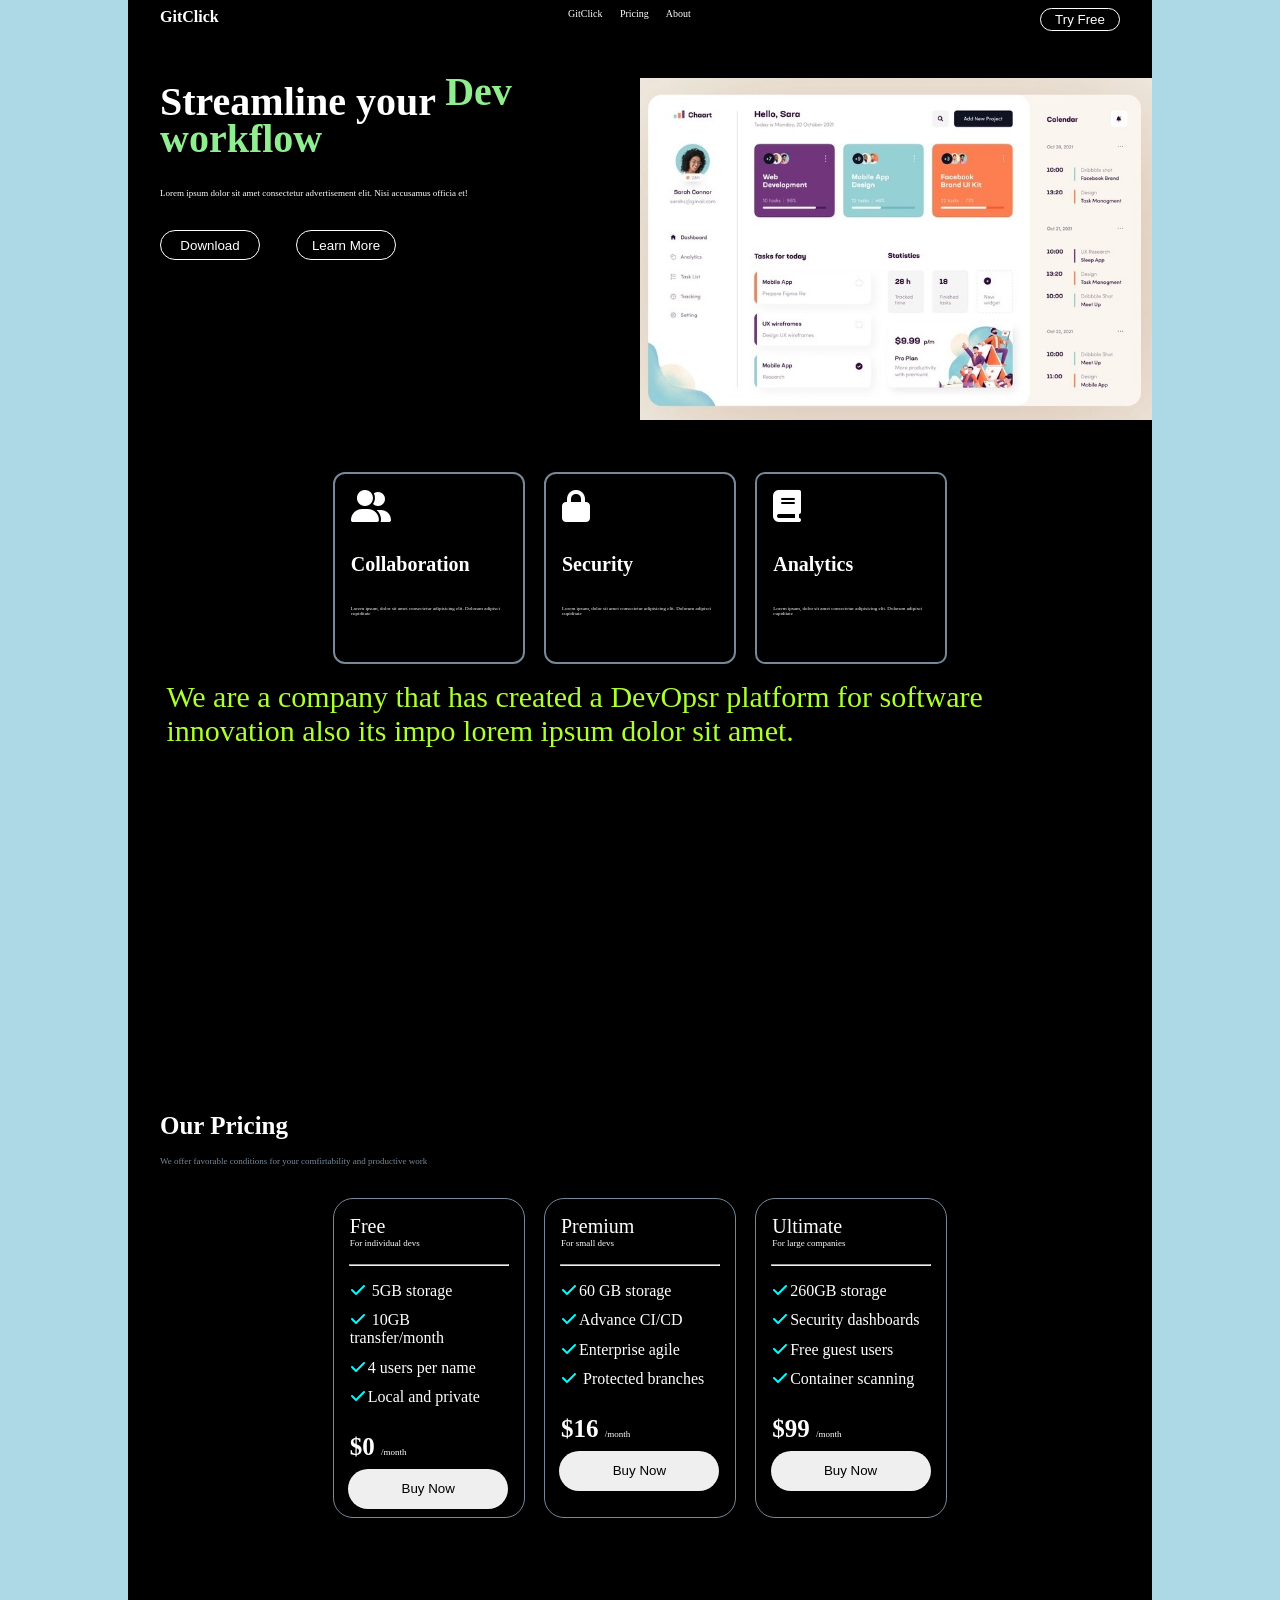
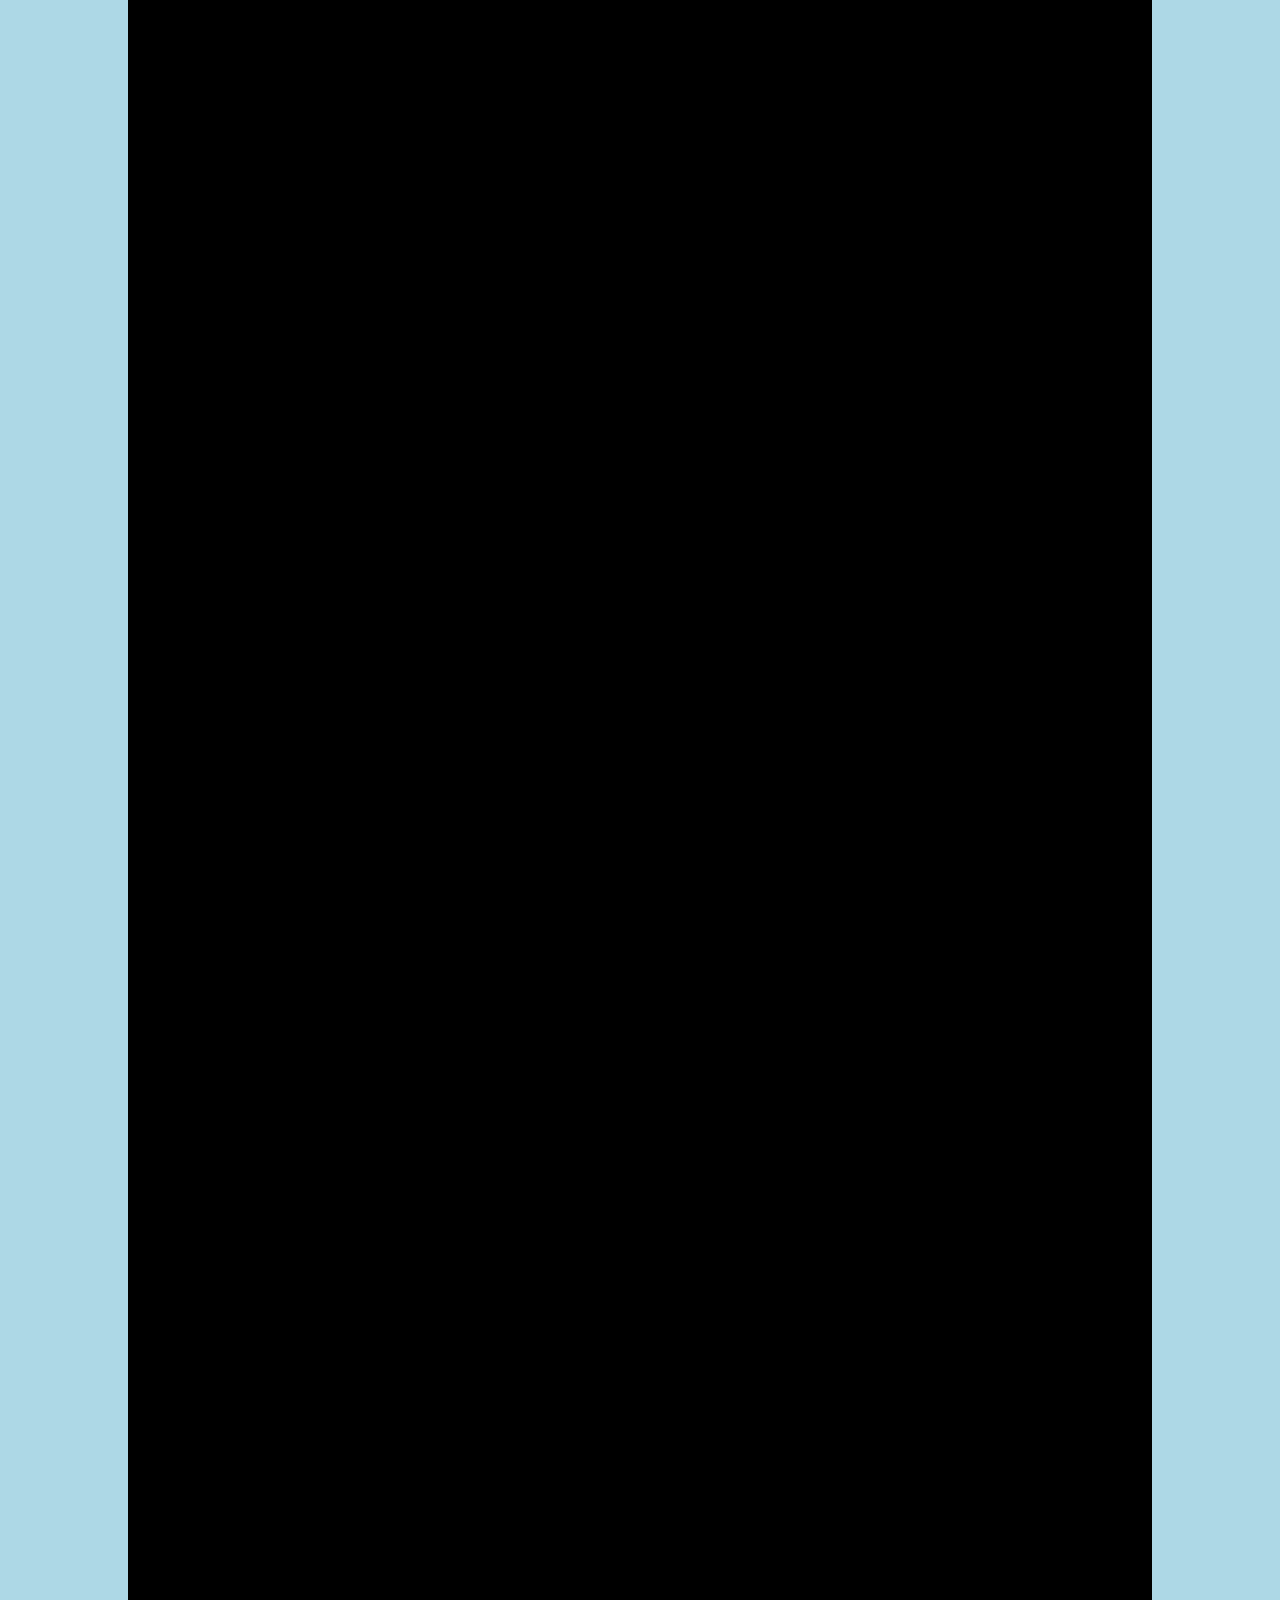
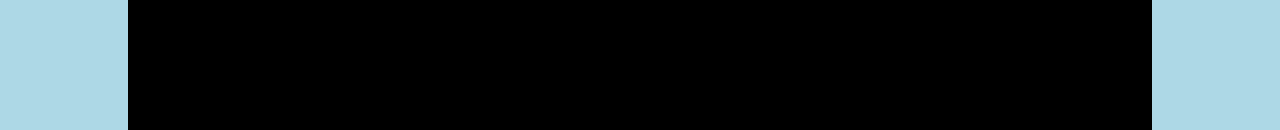
==== commit 4fcf10a6: "edited html file" ====
--- a/index.html
+++ b/index.html
@@ -28,7 +28,7 @@
     <main>
         <aside class="first-aside">
             <h2>Streamline your <span>Dev workflow</span> </h2>           
-            <p>Lorem ipsum dolor sit amet consectetur adipisicing elit. Nisi accusamus officia et!</p>
+            <p>Lorem ipsum dolor sit amet consectetur advertisement elit. Nisi accusamus officia et!</p>
             <div class="main-button">
                 <button>Download</button>
                 <button>Learn More</button>
@@ -155,4 +155,4 @@
 
     
 </body>
-</html>+</html>
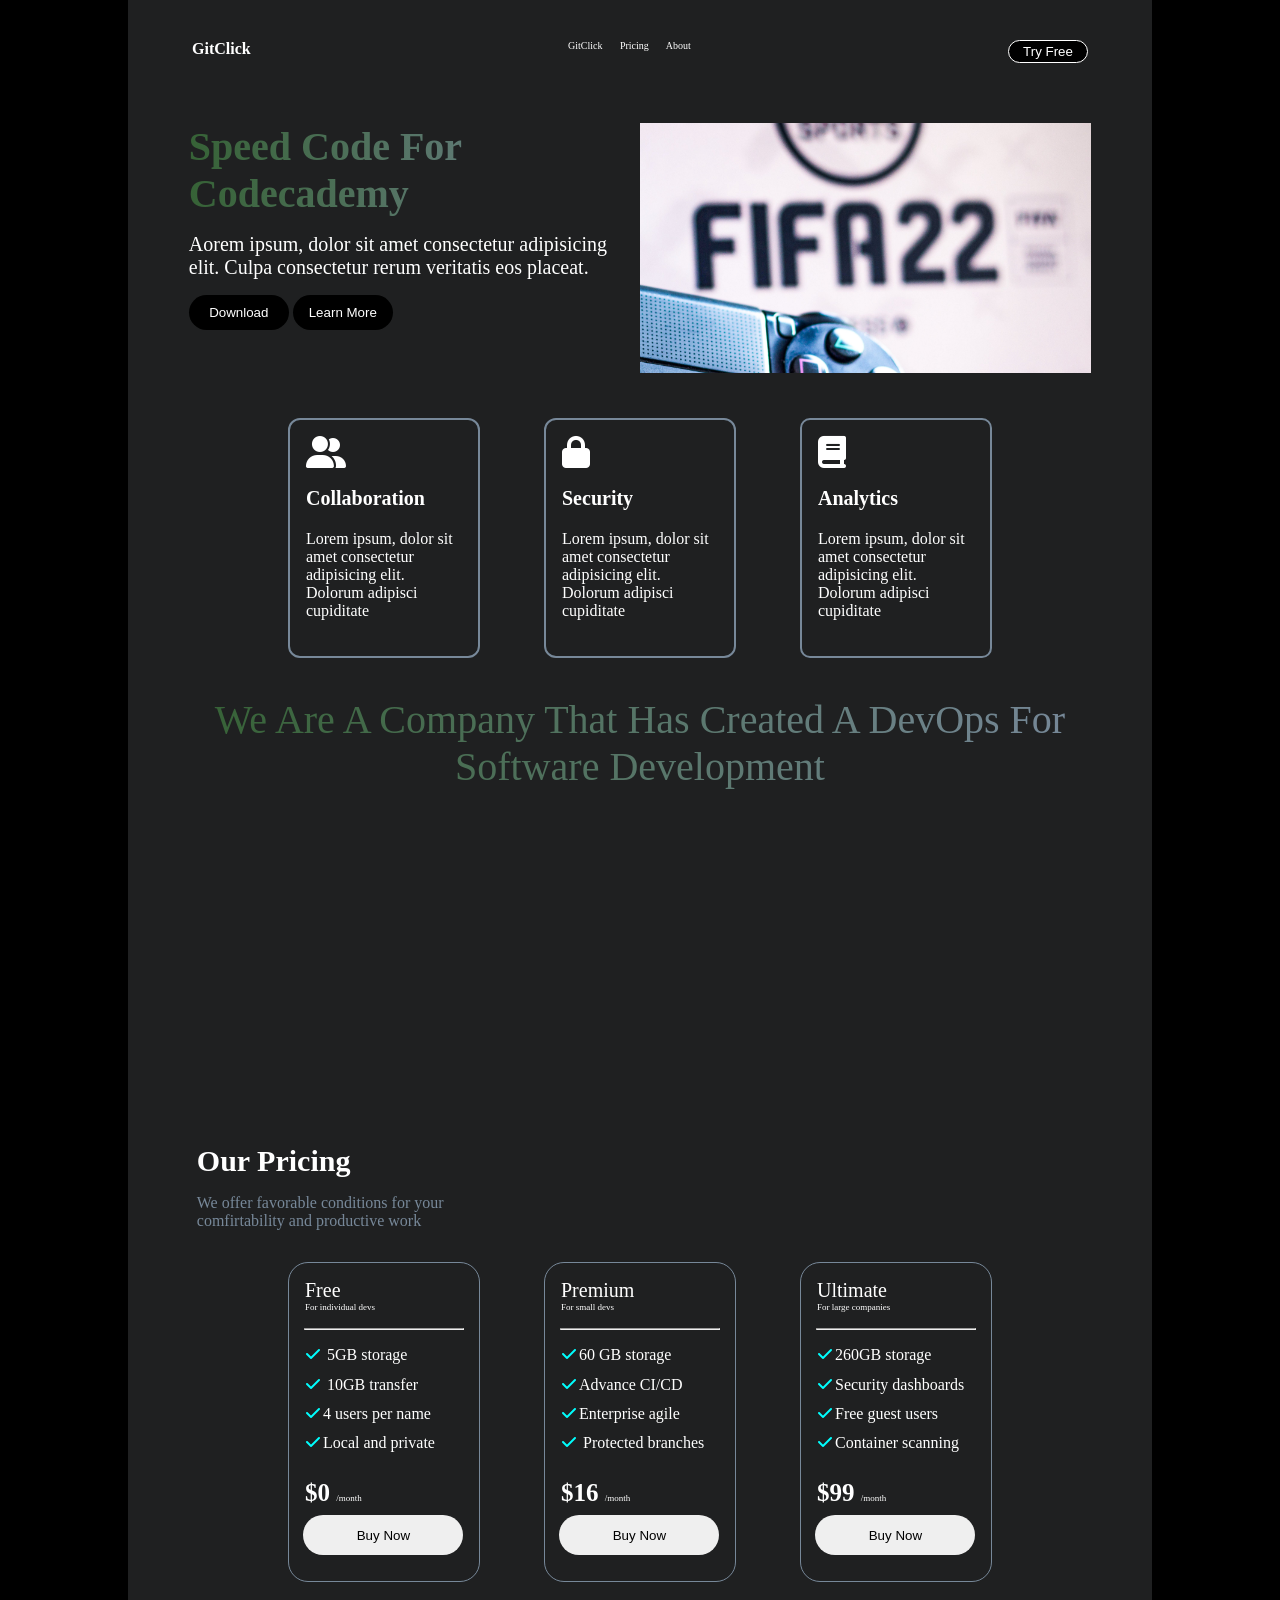
==== commit 29919509: "made some adjustment" ====
--- a/index.html
+++ b/index.html
@@ -5,20 +5,20 @@
     <meta http-equiv="X-UA-Compatible" content="IE=edge">
     <meta name="viewport" content="width=device-width, initial-scale=1.0">
     <title>Challenge</title>
-    <link rel="stylesheet" href="./styles.css">
+  <link rel="stylesheet" href="/styles.css">
+    <link rel="stylesheet" href="/mobile.css">
     <link rel="stylesheet" href="./fa/brands.css">
     <link rel="stylesheet" href="./fa/solid.css">
     <link rel="stylesheet" href="./fa/fontawesome.css">
 </head>
 <body>
+    <div class="wrapper">
     <nav>
         <div class="first-p">
             <p>GitClick</p>
         </div>
         <div class="center">
             <p>GitClick   Pricing   About</p>
-            <!-- <p>pricing</p>
-            <p>About</p> -->
         </div>
         <div class="nav-button">
             <button>Try Free</button>
@@ -27,18 +27,14 @@
 
     <main>
         <aside class="first-aside">
-            <h2>Streamline your <span>Dev workflow</span> </h2>           
-            <p>Lorem ipsum dolor sit amet consectetur advertisement elit. Nisi accusamus officia et!</p>
-            <div class="main-button">
-                <button>Download</button>
-                <button>Learn More</button>
-            </div>
+            <h1>Speed Code For Codecademy </h1>
+            <p>Aorem ipsum, dolor sit amet consectetur adipisicing elit. Culpa consectetur rerum veritatis eos placeat. </p>
+            <button>Download</button>
+            <button>Learn More</button>
         </aside>
         <aside class="second-aside">
-            <div class="image-container">
-                <img src="./imgs/WhatsApp Image 2023-02-22 at 16.59.52.jpg" alt="">
-            </div>
         </aside>
+
     </main>
 
     <article>
@@ -61,7 +57,7 @@
     </article>
 
     <div class="company">
-        <p>We are a company that has created a DevOpsr platform for software innovation also its impo lorem ipsum dolor sit amet.</p>
+        <p>We Are A Company That Has Created A DevOps  For Software Development</p>
         <div class="images"></div>
     </div>
 
@@ -83,7 +79,7 @@
                             <i class="fa-solid fa-check"></i> 5GB storage
                             </p>
                             <p>
-                                <i class="fa-solid fa-check"></i> 10GB transfer/month
+                               <i class="fa-solid fa-check"></i> 10GB transfer
                             </p>
                             <p>
                                 <i class="fa-solid fa-check"></i>4 users per name
@@ -122,7 +118,6 @@
             </div>
             <button>Buy Now</button>
 
-
         </div>
         <div class="Ultimate">
             <div class="ultimate-text">
@@ -153,6 +148,6 @@
         </div>
     </div>
 
-    
+</div> 
 </body>
 </html>
--- a/styles.css
+++ b/styles.css
@@ -4,17 +4,19 @@
     box-sizing: border-box;
 }
 
-html {
+
+body {
     max-width: 100vw;
     height: 100vh;
-    background: lightblue
-}
-
-body {
+    background: black;
+}
+
+.wrapper {
     width: 80%;
-    height: 370%;
-    background: black;
-    margin-inline: auto;
+    height: 100v;
+    margin: 0 auto;
+    background: rgb(31, 32, 33);
+    padding: 2rem;
 }
 
 p, h2{
@@ -53,52 +55,55 @@
 /* MAIN */
 
 main {
-    margin-top: 3rem;
+    margin-top: 2rem;
     display: flex;
+    width: 100%;
+    padding: 1.8rem;
+
 }
 
 aside {
     width: 50%;
-}
-
-.first-aside > h2 {
+    height: 250px;
+}
+
+aside.first-aside > p {
+    font-size: 20px;
+    /* line-height: 1.5; */
+    margin-bottom: 1rem;
+   
+}
+
+aside.first-aside > h1{
     font-size: 40px;
-    font-weight:900;
-    margin-left:2rem ;
+    background: linear-gradient( to right, rgb(54, 98, 54), lightslategray);
+    -webkit-background-clip: text;
+    color: transparent;
     margin-bottom: 1rem;
 }
 
-.first-aside > h2 > span {
-    color: lightgreen;
-    position: relative;
-    bottom: 10px;
-}
-
-.first-aside > p {
-    margin-left: 2rem;
-    margin-right: 1rem;
-    font-size: 9px;
-}
-
-.first-aside > .main-button > button {
-    color: white;
-    background:black;
-    margin-left: 2rem;
-    border: solid 1px white;
+aside.first-aside > button {
+    border: 0;
+    background: black;
+    color: white;
     width: 100px;
-    height: 30px;
-    border-radius: 20px;
-    margin-top: 2rem;
-}
-
-.first-aside > .main-button > button:hover {
+    padding: 10px;
+    border-radius: 20px;
+    /* margin : auto; */
+}
+
+aside.first-aside > button:hover {
     background: white;
     color: black;
 }
-
-.second-aside > .image-container > img {
-    width: 100% ;
-}
+ 
+
+aside.second-aside
+ {
+    background-image: url(/imgs/fifa.jpg);
+    background-position: center;
+    background-size: cover;
+} 
 
 /* ARTICLE */
 
@@ -106,10 +111,8 @@
     width: 100%;
     display: flex;
     justify-content: center;
-    gap: 1.2rem;
-    margin-top: 3rem;
-
-    
+    gap: 4rem;
+    margin-top: 1rem; 
 }
 
 h4  {
@@ -119,7 +122,7 @@
 
 .collaboration {
     width: 12rem;
-    height: 12rem;
+    height: 15rem;
     border: solid 2px lightslategray;
     border-radius: 12px;
     display: grid;
@@ -127,28 +130,27 @@
 }
 
 .collaboration > p {
-    font-size: 5px;
+    font-size: 16px;
 
 }
 
 .security {
     width: 12rem;
-    height: 12rem;
+    height: 15rem;
     border: solid 2px lightslategray;
     border-radius: 12px;
     display: grid;
     padding: 1rem;
-
 }
 
 .security > p {
-    font-size: 5px;
+    font-size: 16px;
     
 }
 
 .analytics {
     width: 12rem;
-    height: 12rem;
+    height: 15rem;
     border: solid 2px lightslategray;
     border-radius: 10px;
     display: grid;
@@ -156,7 +158,7 @@
 }
 
 .analytics> p {
-    font-size: 5px;
+    font-size: 16px;
     
 }
 
@@ -167,42 +169,44 @@
 /* COMPANY */
 
 .company {
-    width: 90%;
-    margin-top: 1rem;
+    width: 100%;
+    padding: 2.4rem;
 }
 
 .company > p {
-    color: greenyellow;
-    font-size: 30px;
-    margin-left: 2.4rem;
+    font-size: 40px;
+    background: linear-gradient( to right, rgb(54, 98, 54), lightslategray);
+    -webkit-background-clip: text;
+    color: transparent;
+    margin-bottom: 1rem;
+    text-align: center;
+    
 }
 
 .company > .images {
     width: 100%;
     height: 300px;
-    background-image: url(./imgs/yu-hai-ykI7BeSWgMo-unsplash.jpg);
+    background-image: url(/imgs/mailchimp-lsdA8QpWN_A-unsplash.jpg);
     background-position: center;
     background-size: cover;
-    margin-left: 2rem;
-    margin-top: 2rem;
 }
 
 /* OUR */
 
 .our {
     width: 35%;
-    margin-left: 2rem;
-    margin-top: 2rem;
+    margin-left: 2.3rem;
+    /* margin-top: 2rem; */
 }
 
 .our >p:first-child {
-    font-size: 25px;
+    font-size: 30px;
     font-weight: bold;
     margin-bottom: 1rem;
 }
 
 .our > p:last-child {
-    font-size: 9px;
+    font-size: 16px;
     color: lightslategray;
 }
 
@@ -212,7 +216,7 @@
     width: 100%;
     display: flex;
     justify-content: center;
-    gap: 1.2rem;
+    gap: 4rem;
     margin-top: 2rem;
 }
 
@@ -349,3 +353,6 @@
     font-size: 9px;
     font-weight: 100;
 }
+
+
+ 
--- a/mobile.css
+++ b/mobile.css
@@ -0,0 +1,3 @@
+@media only screen and (max-width: 512px) {
+    
+}
